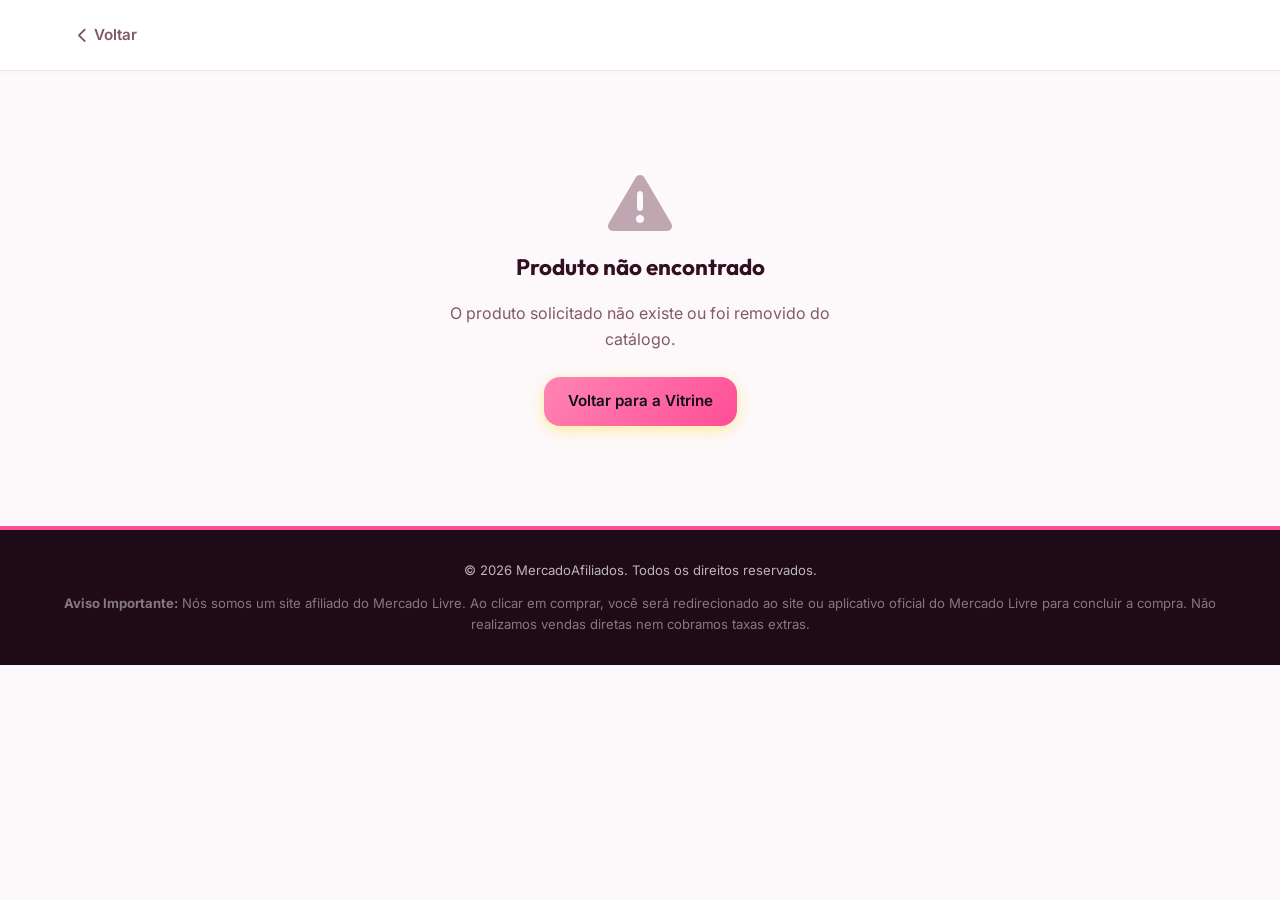
==== product.html @ c5e36479 "Initial commit: Lojinha de afiliados Promoções" ====
<!DOCTYPE html>
<html lang="pt-BR">
<head>
    <meta charset="UTF-8">
    <meta name="viewport" content="width=device-width, initial-scale=1.0">
    <title>Detalhes do Produto - Promoções</title>
    <meta name="description" content="Confira os detalhes deste produto em promoção. Compre direto no Mercado Livre com total segurança.">
    <!-- Google Fonts: Outfit e Inter -->
    <link rel="preconnect" href="https://fonts.googleapis.com">
    <link rel="preconnect" href="https://fonts.gstatic.com" crossorigin>
    <link href="https://fonts.googleapis.com/css2?family=Inter:wght@300;400;500;600;700&family=Outfit:wght@400;500;600;700;800&display=swap" rel="stylesheet">
    <!-- FontAwesome for Premium Icons -->
    <link rel="stylesheet" href="https://cdnjs.cloudflare.com/ajax/libs/font-awesome/6.4.0/css/all.min.css">
    <link rel="stylesheet" href="style.css?v=1.0.7">
</head>
<body>
    <!-- Header Navigation -->
    <header class="header">
        <div class="header-container">
            <!-- Back Button -->
            <a href="index.html" class="back-link" id="back-link">
                <i class="fa-solid fa-chevron-left"></i> Voltar
            </a>
        </div>
    </header>

    <!-- Main Detail Section -->
    <main class="product-detail-container" id="product-detail-container">
        <!-- Dynamically populated via JS -->
        <div class="loading-spinner">
            <i class="fa-solid fa-circle-notch fa-spin"></i> Carregando detalhes do produto...
        </div>
    </main>

    <!-- Footer -->
    <footer class="footer">
        <div class="footer-bottom">
            <p>&copy; 2026 MercadoAfiliados. Todos os direitos reservados.</p>
            <p class="disclaimer"><strong>Aviso Importante:</strong> Nós somos um site afiliado do Mercado Livre. Ao clicar em comprar, você será redirecionado ao site ou aplicativo oficial do Mercado Livre para concluir a compra. Não realizamos vendas diretas nem cobramos taxas extras.</p>
        </div>
    </footer>

    <!-- Script files -->
    <script src="catalog.js?v=1.0.7" defer></script>
    <script src="product.js?v=1.0.7" defer></script>
</body>
</html>
---- style.css ----
/* ==========================================
   SISTEMA DE DESIGN & VARIÁVEIS (PREMIUM)
   ========================================== */
:root {
    /* Cores do Branding (Paleta Pink & White Premium) */
    --color-primary: #FF4D97;        /* Rosa vibrante principal */
    --color-primary-hover: #E6307B;  /* Rosa médio em hover */
    --color-secondary: #4A0E2E;      /* Vinho/ameixa escuro elegante */
    --color-accent: #FF85B3;         /* Rosa claro de destaque */
    
    /* Cores Neutras */
    --color-bg-body: #FDF8FA;        /* Fundo branco rosado suave */
    --color-bg-card: #FFFFFF;
    --color-text-main: #331021;      /* Tom de ameixa profundo para legibilidade de elite */
    --color-text-muted: #80596B;     /* Ameixa acinzentado */
    --color-border: #F5E1EC;         /* Borda rosa claro suave */
    
    /* Gradientes Modernos */
    --gradient-hero: linear-gradient(135deg, #FF4D97 0%, #A31E56 100%);
    --gradient-accent: linear-gradient(135deg, #FF85B3 0%, #FF4D97 100%);
    --gradient-success: linear-gradient(135deg, #00C853 0%, #009624 100%);
    
    /* Efeitos & Sombras (Soft Shadows com tonalidade rosa sutil) */
    --shadow-sm: 0 2px 8px rgba(74, 14, 46, 0.02);
    --shadow-md: 0 10px 20px rgba(74, 14, 46, 0.04), 0 2px 6px rgba(0, 0, 0, 0.01);
    --shadow-lg: 0 20px 40px rgba(74, 14, 46, 0.06), 0 4px 12px rgba(0, 0, 0, 0.02);
    --shadow-card-hover: 0 30px 60px rgba(255, 77, 151, 0.12), 0 10px 20px rgba(74, 14, 46, 0.05);
    
    /* Raio de Borda (Corners) */
    --radius-sm: 8px;
    --radius-md: 16px;
    --radius-lg: 24px;
    --radius-full: 9999px;
    
    /* Transições */
    --transition-fast: 0.2s cubic-bezier(0.16, 1, 0.3, 1);
    --transition-normal: 0.3s cubic-bezier(0.16, 1, 0.3, 1);
}

/* ==========================================
   RESET & SETUP BASE
   ========================================== */
* {
    margin: 0;
    padding: 0;
    box-sizing: border-box;
    scroll-behavior: smooth;
}

body {
    font-family: 'Inter', sans-serif;
    background-color: var(--color-bg-body);
    color: var(--color-text-main);
    line-height: 1.6;
    overflow-x: hidden;
}

h1, h2, h3, h4, h5, h6 {
    font-family: 'Outfit', sans-serif;
    font-weight: 700;
    color: var(--color-text-main);
}

a {
    text-decoration: none;
    color: inherit;
    transition: var(--transition-fast);
}

/* ==========================================
   COMPONENTES GERAIS (BOTÕES & BADGES)
   ========================================== */
.btn {
    display: inline-flex;
    align-items: center;
    justify-content: center;
    gap: 10px;
    padding: 12px 24px;
    font-size: 0.95rem;
    font-weight: 600;
    border-radius: var(--radius-md);
    border: none;
    cursor: pointer;
    transition: var(--transition-normal);
}

.btn-primary {
    background: var(--gradient-accent);
    color: #0f0f1b;
    box-shadow: 0 4px 14px rgba(255, 219, 21, 0.4);
}

.btn-primary:hover {
    transform: translateY(-2px);
    box-shadow: 0 6px 20px rgba(255, 219, 21, 0.6);
}

.btn-secondary {
    background-color: var(--color-primary);
    color: var(--color-secondary);
    font-weight: 700;
}

.btn-secondary:hover {
    background-color: var(--color-primary-hover);
    transform: translateY(-2px);
}

.btn-outline {
    background-color: transparent;
    color: #FFFFFF;
    border: 1px solid rgba(255, 255, 255, 0.3);
}

.btn-outline:hover {
    background-color: rgba(255, 255, 255, 0.1);
    border-color: #FFFFFF;
}

.badge {
    display: inline-flex;
    align-items: center;
    gap: 6px;
    background-color: rgba(255, 219, 21, 0.15);
    color: var(--color-primary);
    padding: 6px 14px;
    border-radius: var(--radius-full);
    font-size: 0.8rem;
    font-weight: 600;
    text-transform: uppercase;
    letter-spacing: 0.5px;
    width: fit-content;
}

/* ==========================================
   BARRA SUPERIOR & HEADER
   ========================================== */
.top-bar {
    background-color: var(--color-secondary);
    color: #FFFFFF;
    text-align: center;
    padding: 8px 20px;
    font-size: 0.85rem;
    font-weight: 500;
    letter-spacing: 0.3px;
    border-bottom: 1px solid rgba(255, 255, 255, 0.1);
}

.top-bar i {
    color: var(--color-primary);
}

.header {
    background-color: #FFFFFF;
    position: sticky;
    top: 0;
    z-index: 100;
    box-shadow: var(--shadow-sm);
    border-bottom: 1px solid var(--color-border);
    padding: 15px 0;
}

.header-container {
    width: 90%;
    max-width: 1200px;
    margin: 0 auto;
    display: flex;
    align-items: center;
    justify-content: space-between;
    gap: 20px;
}

.logo {
    font-size: 1.5rem;
    font-weight: 800;
    color: var(--color-primary);
    display: flex;
    align-items: center;
    gap: 8px;
}

.logo-accent {
    font-weight: 800;
    color: var(--color-primary);
}

.search-box {
    flex: 1;
    max-width: 500px;
    display: flex;
    background-color: #FFFFFF;
    border-radius: var(--radius-md);
    padding: 4px;
    box-shadow: var(--shadow-sm);
    transition: var(--transition-normal);
}

.search-box:focus-within {
    border-color: var(--color-primary);
    box-shadow: 0 0 0 3px rgba(255, 77, 151, 0.2);
}

.search-box input {
    flex: 1;
    border: none;
    outline: none;
    padding: 10px 16px;
    font-size: 0.95rem;
    border-radius: var(--radius-md) 0 0 var(--radius-md);
}

.search-box button {
    background-color: transparent;
    border: none;
    padding: 0 16px;
    color: var(--color-text-muted);
    cursor: pointer;
    transition: var(--transition-fast);
}

.search-box button:hover {
    color: var(--color-secondary);
}

/* ==========================================
   HERO / BANNER SECTION
   ========================================== */
.hero {
    background: var(--gradient-hero);
    color: #FFFFFF;
    padding: 80px 0;
    position: relative;
    overflow: hidden;
}

.hero-container {
    width: 90%;
    max-width: 1200px;
    margin: 0 auto;
    display: grid;
    grid-template-columns: 1.2fr 0.8fr;
    align-items: center;
    gap: 50px;
}

.hero-content {
    display: flex;
    flex-direction: column;
    gap: 20px;
    position: relative;
    z-index: 2;
}

.hero-content h1 {
    color: #FFFFFF;
    font-size: 3rem;
    line-height: 1.15;
}

.hero-content p {
    font-size: 1.1rem;
    color: rgba(255, 255, 255, 0.8);
    max-width: 550px;
}

.hero-buttons {
    display: flex;
    gap: 15px;
    margin-top: 10px;
}

.hero-visual {
    position: relative;
    height: 350px;
    display: flex;
    align-items: center;
    justify-content: center;
}

.hero-circle {
    position: absolute;
    width: 280px;
    height: 280px;
    background: radial-gradient(circle, rgba(255,219,21,0.2) 0%, rgba(255,219,21,0) 70%);
    border-radius: 50%;
    animation: pulse 4s infinite alternate;
}

.floating-card {
    position: absolute;
    background: rgba(255, 255, 255, 0.08);
    backdrop-filter: blur(16px);
    -webkit-backdrop-filter: blur(16px);
    border: 1px solid rgba(255, 255, 255, 0.15);
    border-radius: var(--radius-md);
    padding: 16px 24px;
    display: flex;
    align-items: center;
    gap: 16px;
    box-shadow: var(--shadow-lg);
    animation: float 6s ease-in-out infinite;
}

.floating-card i {
    font-size: 1.8rem;
    color: var(--color-primary);
}

.floating-card h4 {
    color: #FFFFFF;
    font-size: 1rem;
    margin-bottom: 2px;
}

.floating-card p {
    font-size: 0.85rem;
    color: rgba(255, 255, 255, 0.7);
}

.card-1 {
    top: 20%;
    left: 10%;
    animation-delay: 0s;
}

.card-2 {
    bottom: 20%;
    right: 10%;
    animation-delay: 3s;
}

/* ==========================================
   BARRA DE CATEGORIAS
   ========================================== */
.categories-bar {
    background-color: #FFFFFF;
    box-shadow: var(--shadow-sm);
    padding: 15px 0;
    position: sticky;
    top: 75px; /* Ajuste para o header sticky */
    z-index: 99;
}

.categories-container {
    width: 90%;
    max-width: 1200px;
    margin: 0 auto;
    display: flex;
    gap: 12px;
    overflow-x: auto;
    padding-bottom: 4px;
}

/* Esconder barra de rolagem */
.categories-container::-webkit-scrollbar {
    display: none;
}
.categories-container {
    -ms-overflow-style: none;
    scrollbar-width: none;
}

.category-btn {
    display: inline-flex;
    align-items: center;
    gap: 8px;
    padding: 10px 20px;
    background-color: var(--color-bg-body);
    border: 1px solid var(--color-border);
    border-radius: var(--radius-full);
    font-family: 'Inter', sans-serif;
    font-size: 0.9rem;
    font-weight: 600;
    color: var(--color-text-muted);
    cursor: pointer;
    white-space: nowrap;
    transition: var(--transition-normal);
}

.category-btn:hover {
    background-color: var(--color-border);
    color: var(--color-text-main);
}

.category-btn.active {
    background-color: var(--color-secondary);
    color: #FFFFFF;
    border-color: var(--color-secondary);
}

/* ==========================================
   CATÁLOGO DE PRODUTOS (MAIN)
   ========================================== */
.catalog-section {
    width: 90%;
    max-width: 1200px;
    margin: 60px auto;
}

.catalog-header {
    display: flex;
    justify-content: space-between;
    align-items: flex-end;
    margin-bottom: 30px;
}

.catalog-title h2 {
    font-size: 2rem;
    margin-bottom: 5px;
}

.catalog-title p {
    color: var(--color-text-muted);
    font-size: 0.95rem;
}

.catalog-filters select {
    padding: 10px 16px;
    border-radius: var(--radius-md);
    border: 1px solid var(--color-border);
    background-color: #FFFFFF;
    font-family: 'Inter', sans-serif;
    font-size: 0.9rem;
    color: var(--color-text-main);
    outline: none;
    cursor: pointer;
    transition: var(--transition-fast);
}

.catalog-filters select:hover {
    border-color: var(--color-text-muted);
}

/* Grid e Cards de Produtos */
.product-grid {
    display: grid;
    grid-template-columns: repeat(auto-fill, minmax(280px, 1fr));
    gap: 30px;
    min-height: 300px;
}

.loading-spinner {
    grid-column: 1 / -1;
    display: flex;
    flex-direction: column;
    align-items: center;
    justify-content: center;
    gap: 15px;
    font-size: 1.2rem;
    color: var(--color-text-muted);
    padding: 80px 0;
}

.product-card {
    background-color: var(--color-bg-card);
    border-radius: var(--radius-lg);
    border: 1px solid rgba(226, 232, 240, 0.8);
    overflow: hidden;
    display: flex;
    flex-direction: column;
    transition: var(--transition-normal);
    box-shadow: var(--shadow-sm);
    position: relative;
}

.product-card:hover {
    transform: translateY(-8px);
    box-shadow: var(--shadow-card-hover);
    border-color: rgba(255, 77, 151, 0.25);
}

.product-image-container {
    width: 100%;
    height: 220px;
    background-color: #F8FAFC;
    position: relative;
    display: flex;
    align-items: center;
    justify-content: center;
    overflow: hidden;
    border-bottom: 1px solid var(--color-border);
}

/* Representação das imagens de esboço com ícone e gradiente */
.product-placeholder-img {
    width: 100%;
    height: 100%;
    background: linear-gradient(135deg, #EEF2F6 0%, #E2E8F0 100%);
    display: flex;
    align-items: center;
    justify-content: center;
    transition: var(--transition-normal);
}

.product-placeholder-img i {
    font-size: 3.5rem;
    color: var(--color-text-muted);
    opacity: 0.6;
    transition: var(--transition-normal);
}

.product-card:hover .product-placeholder-img i {
    transform: scale(1.1) rotate(5deg);
    color: var(--color-secondary);
    opacity: 0.85;
}

.product-tag {
    position: absolute;
    top: 15px;
    left: 15px;
    background-color: var(--color-secondary);
    color: #FFFFFF;
    padding: 4px 10px;
    border-radius: var(--radius-sm);
    font-size: 0.75rem;
    font-weight: 700;
    text-transform: uppercase;
    z-index: 2;
}

.product-tag.free-shipping {
    background: var(--gradient-success);
}

.product-info {
    padding: 20px;
    display: flex;
    flex-direction: column;
    flex: 1;
}

.product-category {
    font-size: 0.75rem;
    text-transform: uppercase;
    font-weight: 700;
    color: var(--color-text-muted);
    letter-spacing: 0.5px;
    margin-bottom: 6px;
}

.product-title {
    font-size: 1.1rem;
    font-weight: 600;
    line-height: 1.4;
    margin-bottom: 12px;
    color: var(--color-text-main);
    display: -webkit-box;
    -webkit-line-clamp: 2;
    -webkit-box-orient: vertical;
    overflow: hidden;
    height: 48px; /* Altura constante para alinhar os cards */
}

/* Avaliações em estrelas */
.product-rating {
    display: flex;
    align-items: center;
    gap: 5px;
    margin-bottom: 12px;
    font-size: 0.85rem;
    color: #FFB300;
}

.product-rating span {
    color: var(--color-text-muted);
    font-size: 0.8rem;
}

/* Preço */
.product-price-box {
    margin-top: auto;
    margin-bottom: 16px;
}

.product-old-price {
    font-size: 0.85rem;
    color: var(--color-text-muted);
    text-decoration: line-through;
    margin-bottom: 2px;
}

.product-new-price {
    font-size: 1.4rem;
    font-weight: 800;
    color: var(--color-text-main);
    display: flex;
    align-items: baseline;
    gap: 4px;
}

.product-new-price span {
    font-size: 0.85rem;
    font-weight: 500;
    color: var(--color-accent);
}

/* Botão de afiliação Mercado Livre */
.product-action-btn {
    display: flex;
    align-items: center;
    justify-content: center;
    gap: 8px;
    width: 100%;
    padding: 12px;
    background-color: var(--color-primary);
    color: var(--color-secondary);
    font-weight: 700;
    font-size: 0.95rem;
    border: none;
    border-radius: var(--radius-md);
    cursor: pointer;
    transition: var(--transition-normal);
}

.product-action-btn i {
    font-size: 1rem;
}

.product-card:hover .product-action-btn {
    background-color: var(--color-secondary);
    color: #FFFFFF;
}

/* ==========================================
   ESTADO VAZIO / SEM RESULTADOS
   ========================================== */
.empty-state {
    text-align: center;
    padding: 60px 20px;
    display: flex;
    flex-direction: column;
    align-items: center;
    gap: 15px;
}

.empty-state i {
    font-size: 4rem;
    color: var(--color-text-muted);
    opacity: 0.5;
}

.empty-state h3 {
    font-size: 1.4rem;
}

.empty-state p {
    color: var(--color-text-muted);
    max-width: 400px;
    margin-bottom: 10px;
}



/* ==========================================
   FOOTER (RODAPÉ)
   ========================================== */
.footer {
    background-color: #1F0B15;
    color: rgba(255, 255, 255, 0.7);
    padding: 30px 0;
    border-top: 4px solid var(--color-primary);
}

.footer-bottom {
    width: 90%;
    max-width: 1200px;
    margin: 0 auto;
    font-size: 0.82rem;
    display: flex;
    flex-direction: column;
    gap: 12px;
    text-align: center;
}

.disclaimer {
    color: rgba(255, 255, 255, 0.45);
    line-height: 1.6;
}

/* ==========================================
   RESPONSIVIDADE (MEDIA QUERIES)
   ========================================== */
@media (max-width: 992px) {
    .hero-container {
        grid-template-columns: 1fr;
        text-align: center;
    }
    
    .hero-content {
        align-items: center;
    }
    
    .hero-content p {
        margin: 0 auto;
    }
    
    .hero-visual {
        display: none; /* Oculta em tablets/mobile para limpar visual */
    }
}

@media (max-width: 768px) {
    .header-container {
        flex-direction: column;
        gap: 15px;
    }
    
    .search-box {
        width: 100%;
        max-width: 100%;
    }
    
    .header-actions {
        width: 100%;
    }
    
    .header-actions .btn {
        width: 100%;
    }
    
    .hero-content h1 {
        font-size: 2.2rem;
    }
    
    .catalog-header {
        flex-direction: column;
        align-items: stretch;
        gap: 15px;
    }
    
    .footer-container {
        grid-template-columns: 1fr;
    }
}

/* ==========================================
   ANIMAÇÕES DE ENQUADRAMENTO (KEYFRAMES)
   ========================================== */
@keyframes float {
    0%, 100% {
        transform: translateY(0);
    }
    50% {
        transform: translateY(-12px);
    }
}

@keyframes pulse {
    0% {
        transform: scale(0.95);
        opacity: 0.5;
    }
    100% {
        transform: scale(1.05);
        opacity: 0.8;
    }
}

/* ==========================================
   ESTILO MOBILE DEDICADO (2 COLUNAS DE CARD)
   ========================================== */
@media (max-width: 600px) {
    .product-grid {
        grid-template-columns: 1fr 1fr !important;
        gap: 10px !important;
    }
    
    .product-card {
        border-radius: var(--radius-md) !important;
    }
    
    .product-image-container {
        height: 120px !important;
    }
    
    .product-placeholder-img i {
        font-size: 2.2rem !important;
    }
    
    .product-tag {
        top: 6px !important;
        left: 6px !important;
        padding: 2px 6px !important;
        font-size: 0.6rem !important;
    }
    
    .product-info {
        padding: 10px !important;
    }
    
    .product-category {
        font-size: 0.6rem !important;
        margin-bottom: 2px !important;
    }
    
    .product-title {
        font-size: 0.8rem !important;
        height: 32px !important;
        line-height: 1.2 !important;
        margin-bottom: 6px !important;
    }
    
    .product-rating {
        font-size: 0.7rem !important;
        margin-bottom: 6px !important;
        gap: 2px !important;
    }
    
    .product-rating span {
        display: none !important; /* Esconder a quantidade de avaliações no mobile para ganhar espaço */
    }
    
    .product-price-box {
        margin-bottom: 8px !important;
    }
    
    .product-old-price {
        font-size: 0.65rem !important;
    }
    
    .product-new-price {
        font-size: 1.05rem !important;
        flex-wrap: wrap;
        gap: 2px;
    }
    
    .product-new-price span {
        font-size: 0.65rem !important;
    }
    
    .product-action-btn {
        padding: 8px !important;
        font-size: 0.75rem !important;
        border-radius: var(--radius-sm) !important;
    }
    
    /* Ajustes gerais de layout mobile */
    .catalog-section {
        margin: 20px auto !important;
    }
    
    .catalog-title h2 {
        font-size: 1.5rem !important;
    }
}

/* ==========================================
   PÁGINA DE DETALHES DO PRODUTO (STYLES)
   ========================================== */
.back-link {
    display: inline-flex;
    align-items: center;
    gap: 6px;
    font-size: 0.95rem;
    font-weight: 600;
    color: var(--color-text-muted);
    transition: var(--transition-fast);
    padding: 8px 14px;
    border-radius: var(--radius-sm);
}

.back-link:hover {
    color: var(--color-primary);
    background-color: rgba(255, 77, 151, 0.05);
}

.product-detail-container {
    width: 90%;
    max-width: 1000px;
    margin: 40px auto;
}

.product-detail-layout {
    display: grid;
    grid-template-columns: 1.1fr 0.9fr;
    gap: 40px;
    background-color: var(--color-bg-card);
    border: 1px solid var(--color-border);
    border-radius: var(--radius-lg);
    padding: 40px;
    box-shadow: var(--shadow-sm);
}

/* Galeria de imagens */
.product-gallery {
    display: flex;
    flex-direction: column;
    gap: 15px;
}

.main-image-box {
    width: 100%;
    height: 380px;
    background: linear-gradient(135deg, #FDF8FA 0%, #F5E1EC 100%);
    border: 1px solid var(--color-border);
    border-radius: var(--radius-md);
    display: flex;
    align-items: center;
    justify-content: center;
    position: relative;
    overflow: hidden;
}

.main-image-box i {
    font-size: 6rem;
    color: var(--color-primary);
    transition: all 0.25s ease-out;
}

.gallery-thumbs {
    display: flex;
    gap: 10px;
    overflow-x: auto;
    padding-bottom: 5px;
}

.thumb-btn {
    width: 70px;
    height: 70px;
    border-radius: var(--radius-sm);
    border: 1px solid var(--color-border);
    background-color: #FFFFFF;
    display: flex;
    align-items: center;
    justify-content: center;
    cursor: pointer;
    transition: var(--transition-fast);
    outline: none;
}

.thumb-btn i {
    font-size: 1.5rem;
    color: var(--color-text-muted);
}

.thumb-btn:hover {
    border-color: var(--color-primary);
}

.thumb-btn.active {
    border-color: var(--color-primary);
    background-color: #FFF0F6;
}

.thumb-btn.active i {
    color: var(--color-primary);
}

/* Informações do Produto */
.product-main-info {
    display: flex;
    flex-direction: column;
    gap: 18px;
}

.detail-title {
    font-size: 1.8rem;
    font-weight: 700;
    line-height: 1.3;
    color: var(--color-text-main);
}

.detail-rating {
    display: flex;
    align-items: center;
    gap: 10px;
    font-size: 0.9rem;
}

.detail-rating .stars {
    color: #FFB300;
    display: flex;
    gap: 3px;
}

.detail-rating .rating-count {
    color: var(--color-text-muted);
}

.detail-price-box {
    background-color: #FFF5F9;
    border-radius: var(--radius-md);
    padding: 15px 20px;
    border-left: 4px solid var(--color-primary);
}

.detail-old-price {
    font-size: 0.9rem;
    color: var(--color-text-muted);
    text-decoration: line-through;
    margin-bottom: 2px;
}

.detail-new-price {
    font-size: 2rem;
    font-weight: 800;
    color: var(--color-text-main);
    display: flex;
    align-items: center;
    gap: 10px;
}

.detail-new-price .discount-badge {
    font-size: 0.85rem;
    font-weight: 600;
    background-color: var(--color-primary);
    color: #FFFFFF;
    padding: 3px 8px;
    border-radius: var(--radius-sm);
}

/* Botão de Compra no ML */
.detail-buy-btn {
    width: 100%;
    padding: 16px 24px;
    font-size: 1.15rem;
    font-weight: 700;
    color: #FFFFFF;
    background: var(--gradient-accent);
    border: none;
    border-radius: var(--radius-md);
    cursor: pointer;
    box-shadow: 0 6px 20px rgba(255, 77, 151, 0.35);
    display: inline-flex;
    align-items: center;
    justify-content: center;
    gap: 10px;
    transition: var(--transition-normal);
}

.detail-buy-btn:hover {
    transform: translateY(-3px);
    box-shadow: 0 10px 25px rgba(255, 77, 151, 0.5);
}

/* Descrição */
.detail-description {
    margin-top: 10px;
    border-top: 1px solid var(--color-border);
    padding-top: 20px;
}

.detail-description h3 {
    font-size: 1.1rem;
    margin-bottom: 10px;
    color: var(--color-text-main);
}

.detail-description p {
    font-size: 0.95rem;
    color: var(--color-text-muted);
    line-height: 1.6;
}

/* Ficha Técnica */
.detail-specs {
    margin-top: 40px;
    background-color: var(--color-bg-card);
    border: 1px solid var(--color-border);
    border-radius: var(--radius-lg);
    padding: 40px;
    box-shadow: var(--shadow-sm);
}

.detail-specs h3 {
    font-size: 1.3rem;
    margin-bottom: 20px;
    border-bottom: 2px solid var(--color-border);
    padding-bottom: 10px;
    color: var(--color-text-main);
}

.specs-table {
    width: 100%;
    border-collapse: collapse;
    font-size: 0.95rem;
}

.specs-table th, .specs-table td {
    padding: 12px 16px;
    text-align: left;
    border-bottom: 1px solid var(--color-border);
}

.specs-table th {
    width: 30%;
    font-weight: 600;
    color: var(--color-text-main);
    background-color: #FFF5F9;
}

.specs-table td {
    color: var(--color-text-muted);
}

.specs-table tr:last-child th, .specs-table tr:last-child td {
    border-bottom: none;
}

/* ==========================================
   RESPONSIVIDADE DA DETALHES (MOBILE)
   ========================================== */
@media (max-width: 768px) {
    .product-detail-container {
        margin: 20px auto;
    }
    
    .product-detail-layout {
        grid-template-columns: 1fr;
        padding: 20px;
        gap: 25px;
    }
    
    .main-image-box {
        height: 250px;
    }
    
    .main-image-box i {
        font-size: 4rem;
    }
    
    .thumb-btn {
        width: 55px;
        height: 55px;
    }
    
    .thumb-btn i {
        font-size: 1.25rem;
    }
    
    .detail-title {
        font-size: 1.35rem;
    }
    
    .detail-price-box {
        padding: 10px 15px;
    }
    
    .detail-new-price {
        font-size: 1.6rem;
    }
    
    .detail-buy-btn {
        padding: 14px 20px;
        font-size: 1rem;
    }
    
    .detail-specs {
        margin-top: 20px;
        padding: 20px;
    }
    
    .specs-table {
        font-size: 0.85rem;
    }
    
    .specs-table th {
        width: 40%;
        padding: 8px 10px;
    }
    
    .specs-table td {
        padding: 8px 10px;
    }
}
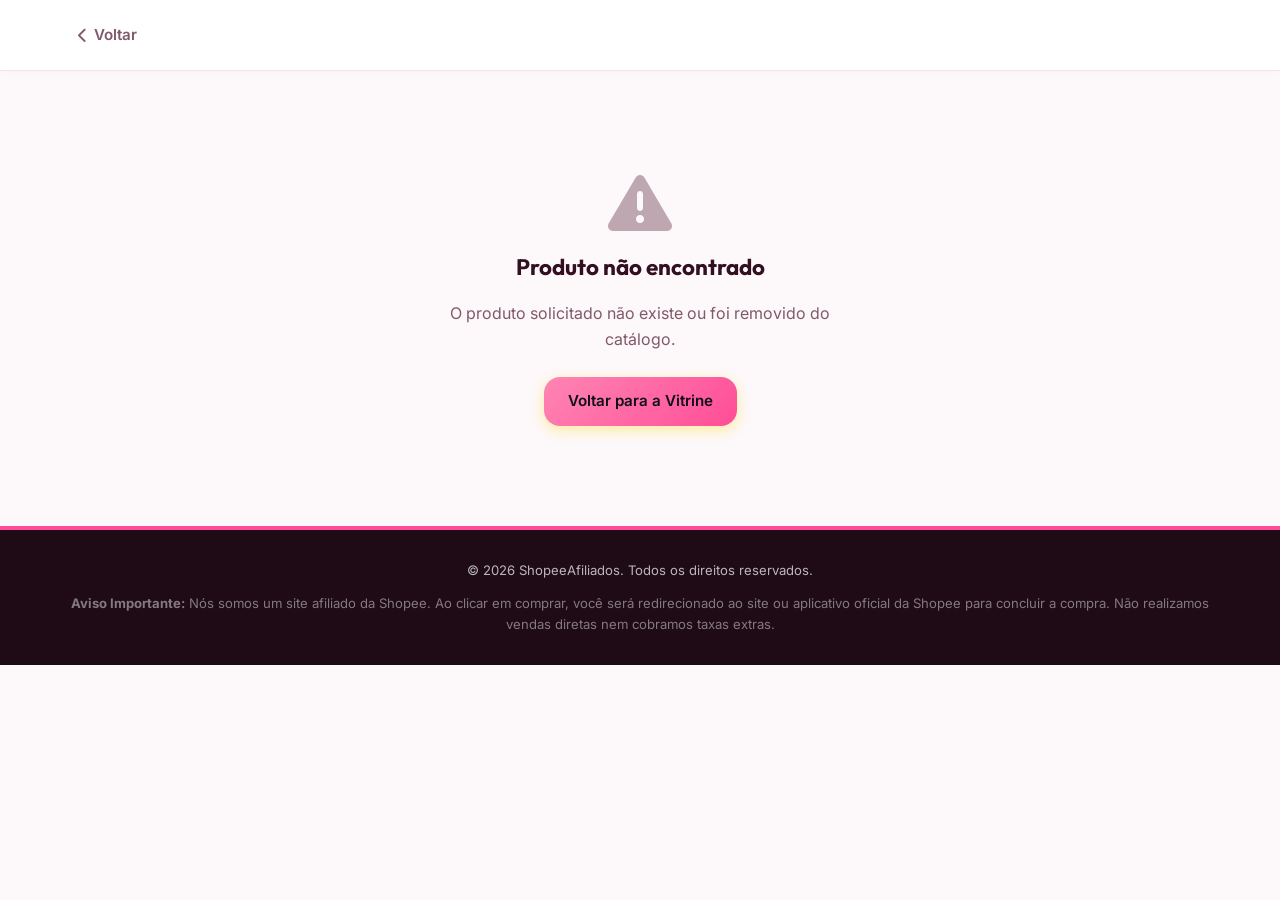
==== commit 96b82ce1: "Update store for Shopee affiliate and single Baby Doll product" ====
--- a/product.html
+++ b/product.html
@@ -11,7 +11,7 @@
     <link href="https://fonts.googleapis.com/css2?family=Inter:wght@300;400;500;600;700&family=Outfit:wght@400;500;600;700;800&display=swap" rel="stylesheet">
     <!-- FontAwesome for Premium Icons -->
     <link rel="stylesheet" href="https://cdnjs.cloudflare.com/ajax/libs/font-awesome/6.4.0/css/all.min.css">
-    <link rel="stylesheet" href="style.css?v=1.0.7">
+    <link rel="stylesheet" href="style.css?v=1.0.9">
 </head>
 <body>
     <!-- Header Navigation -->
@@ -35,13 +35,13 @@
     <!-- Footer -->
     <footer class="footer">
         <div class="footer-bottom">
-            <p>&copy; 2026 MercadoAfiliados. Todos os direitos reservados.</p>
-            <p class="disclaimer"><strong>Aviso Importante:</strong> Nós somos um site afiliado do Mercado Livre. Ao clicar em comprar, você será redirecionado ao site ou aplicativo oficial do Mercado Livre para concluir a compra. Não realizamos vendas diretas nem cobramos taxas extras.</p>
+            <p>&copy; 2026 ShopeeAfiliados. Todos os direitos reservados.</p>
+            <p class="disclaimer"><strong>Aviso Importante:</strong> Nós somos um site afiliado da Shopee. Ao clicar em comprar, você será redirecionado ao site ou aplicativo oficial da Shopee para concluir a compra. Não realizamos vendas diretas nem cobramos taxas extras.</p>
         </div>
     </footer>
 
     <!-- Script files -->
-    <script src="catalog.js?v=1.0.7" defer></script>
-    <script src="product.js?v=1.0.7" defer></script>
+    <script src="catalog.js?v=1.0.9" defer></script>
+    <script src="product.js?v=1.0.9" defer></script>
 </body>
 </html>
--- a/style.css
+++ b/style.css
@@ -1165,4 +1165,25 @@
     }
 }
 
-
+/* ==========================================
+   SUPORTE A IMAGENS DO PRODUTO (REAL IMAGES)
+   ========================================== */
+.product-real-img {
+    width: 100%;
+    height: 100%;
+    object-fit: cover;
+    transition: var(--transition-normal);
+}
+
+.product-card:hover .product-real-img {
+    transform: scale(1.05);
+}
+
+.product-detail-real-img {
+    max-width: 100%;
+    max-height: 100%;
+    object-fit: contain;
+    border-radius: var(--radius-md);
+}
+
+
